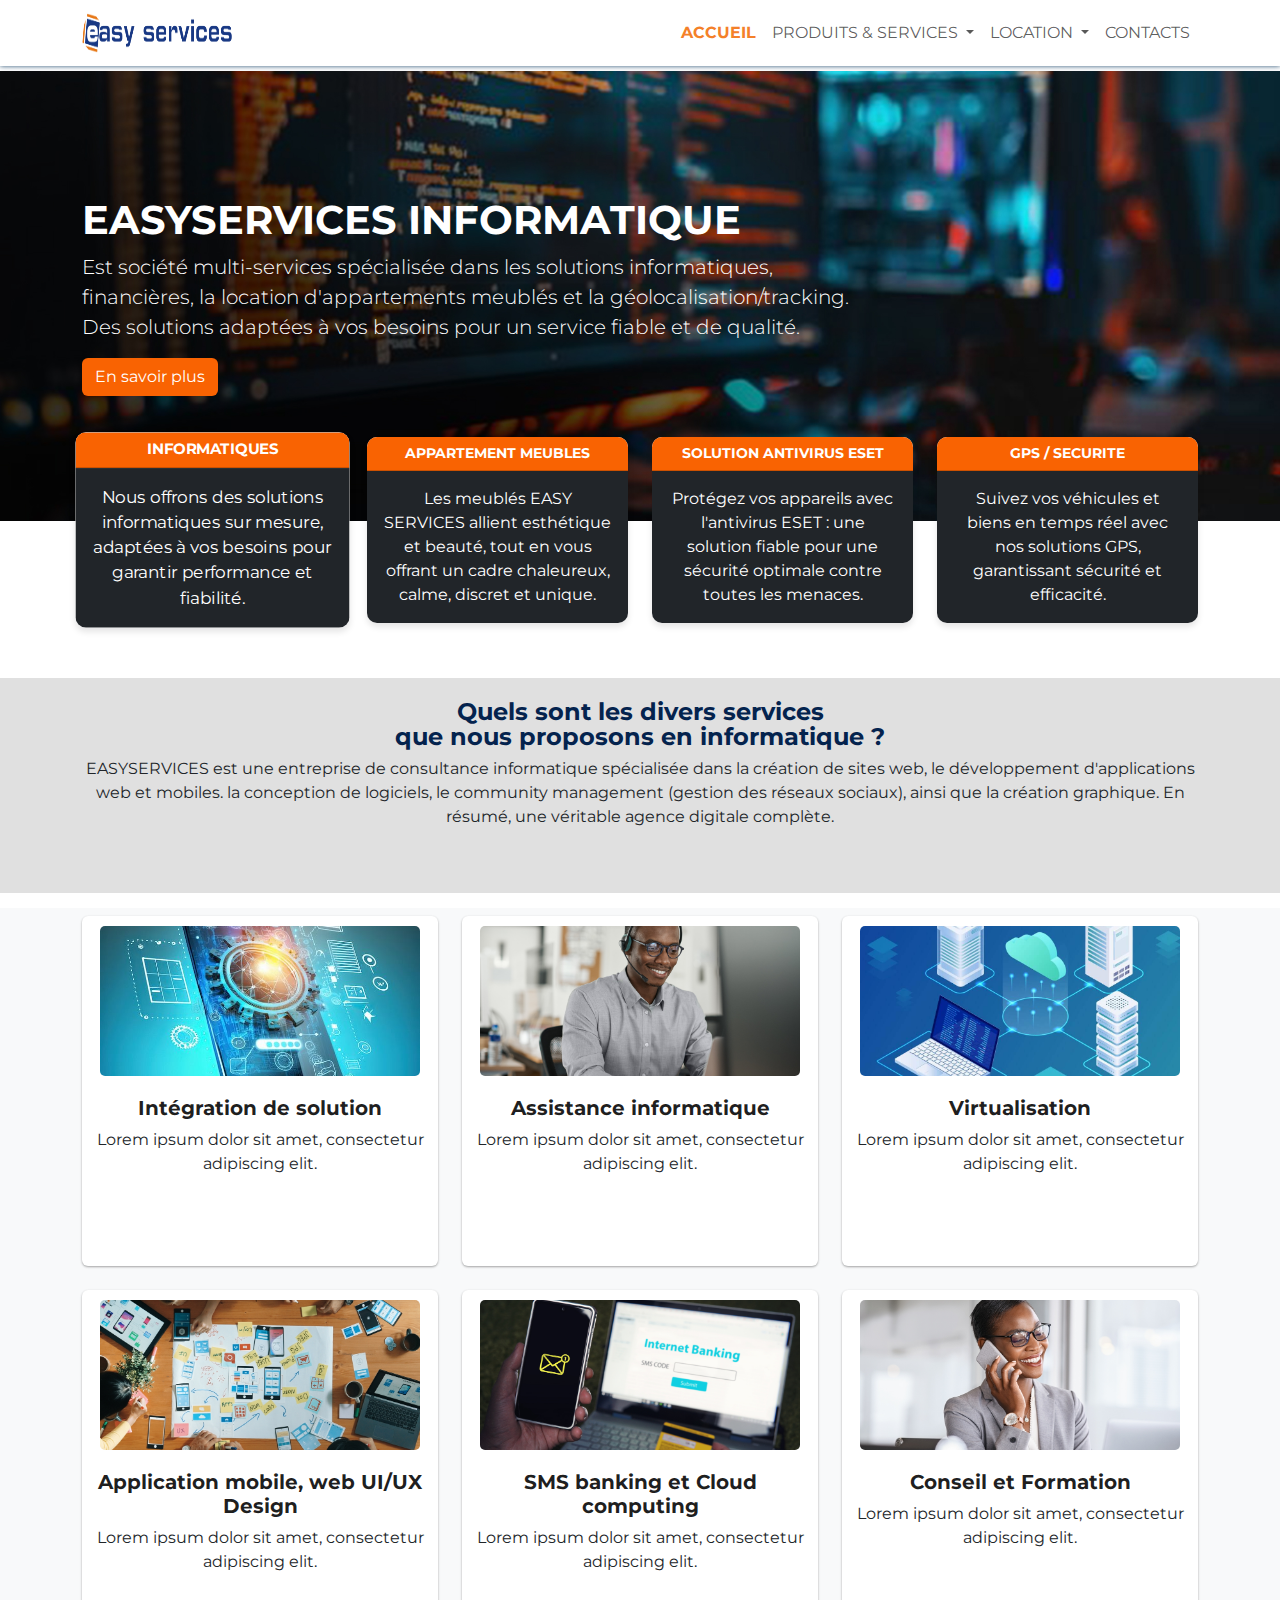
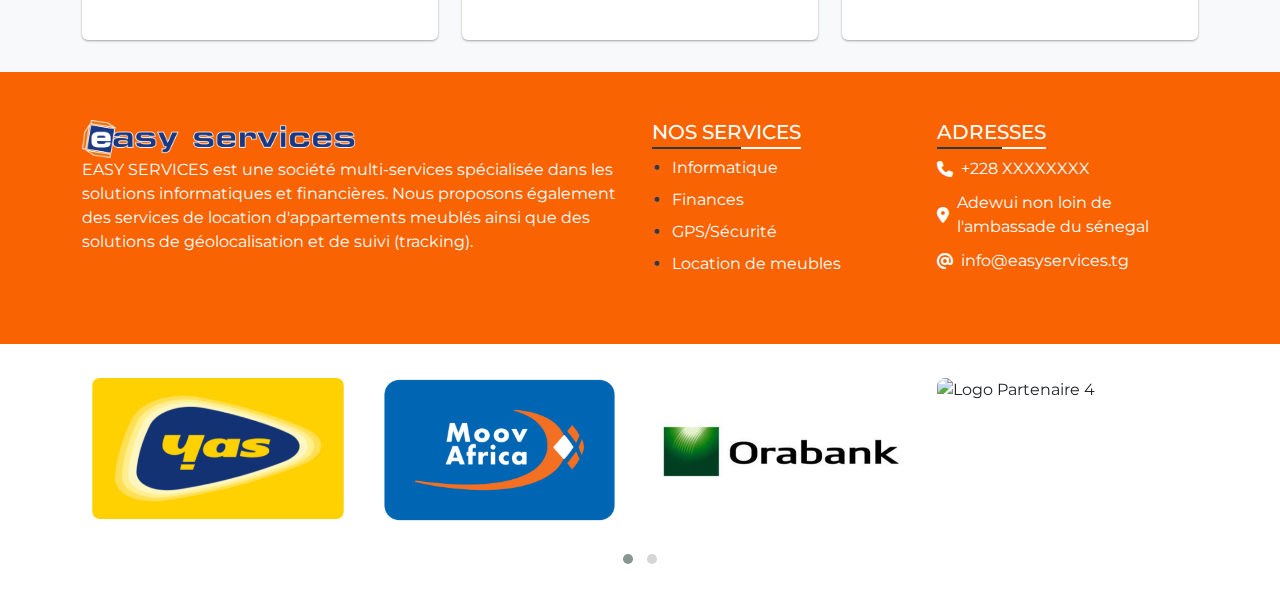
==== index.html @ 4a1ffb56 "Update patnership brand" ====
<!DOCTYPE html>
<html lang="en">

<head>
    <meta charset="UTF-8">
    <meta name="viewport" content="width=device-width, initial-scale=1.0">
    <meta name="description"
        content="EASY SERVICES, société multi-services spécialisée dans les solutions informatiques, financières, la location d'appartements meublés et la géolocalisation/tracking. Des solutions adaptées à vos besoins pour un service fiable et de qualité.">
    <title>Easy services</title>
    <!-- Inclure Bootstrap CSS -->
    <link href="https://cdn.jsdelivr.net/npm/bootstrap@5.3.0/dist/css/bootstrap.min.css" rel="stylesheet">
    <link href="https://fonts.googleapis.com/css2?family=Montserrat:wght@400;700&display=swap" rel="stylesheet">
    <link rel="stylesheet" href="https://cdnjs.cloudflare.com/ajax/libs/font-awesome/6.7.2/css/all.min.css"
        integrity="sha512-Evv84Mr4kqVGRNSgIGL/F/aIDqQb7xQ2vcrdIwxfjThSH8CSR7PBEakCr51Ck+w+/U6swU2Im1vVX0SVk9ABhg=="
        crossorigin="anonymous" referrerpolicy="no-referrer" />
    <link rel="stylesheet" href="https://cdnjs.cloudflare.com/ajax/libs/OwlCarousel2/2.3.4/assets/owl.carousel.min.css">
    <link rel="stylesheet"
        href="https://cdnjs.cloudflare.com/ajax/libs/OwlCarousel2/2.3.4/assets/owl.theme.default.min.css">
    <link rel="stylesheet" href="style.css">
    <link rel="icon" href="images/favicon.ico" sizes="32x32">
</head>

<body>
    <!-- Barre de navigation -->
    <nav class="navbar navbar-expand-lg bg-white ">
        <div class="container">
            <!-- Logo -->
            <a class="navbar-brand" href="index.html">
                <img src="images/logo.png" alt="Easy Services Logo" width="150" height="40">
            </a>

            <!-- Bouton hamburger pour écrans réduits -->
            <button class="navbar-toggler" type="button" data-bs-toggle="collapse" data-bs-target="#navbarNav"
                aria-controls="navbarNav" aria-expanded="false" aria-label="Toggle navigation">
                <span class="navbar-toggler-icon"></span>
            </button>

            <!-- Contenu du menu -->
            <div class="collapse navbar-collapse justify-content-end" id="navbarNav">
                <ul class="navbar-nav">
                    <li class="nav-item">
                        <a class="nav-link active fw-bold" href="index.html">ACCUEIL</a>
                    </li>
                    <li class="nav-item dropdown">
                        <a class="nav-link dropdown-toggle" href="#" id="produitsDropdown" role="button"
                            data-bs-toggle="dropdown" aria-expanded="false">
                            PRODUITS & SERVICES
                        </a>
                        <ul class="dropdown-menu custom-bg" aria-labelledby="produitsDropdown">
                            <li><a class="dropdown-item" href="integration.html">Integration de solution</a></li>
                            <li><a class="dropdown-item" href="assistance.html">Assistance informatique</a></li>
                            <li><a class="dropdown-item" href="virtualisation.html">Virtualisation</a></li>
                            <li><a class="dropdown-item" href="ui.html">Application mobile, web</a></li>
                            <li><a class="dropdown-item " href="sms.html">SMS banking et Cloud</a></li>
                            <li><a class="dropdown-item  " href="tracking.html">Géolocalisation/tracking</a></li>
                            <li><a class="dropdown-item" href="conseil.html">Conseil et formation</a></li>
                        </ul>
                    </li>
                    <li class="nav-item dropdown">
                        <a class="nav-link dropdown-toggle" href="#" id="produitsDropdown" role="button"
                            data-bs-toggle="dropdown" aria-expanded="false">
                           LOCATION
                        </a>
                        <ul class="dropdown-menu custom-bg" aria-labelledby="produitsDropdown">
                            <li><a class="dropdown-item" href="appartement.html">Appartements meublés</a></li>
                            <li><a class="dropdown-item " href="assistance.html">Voitures</a></li> 
                        </ul>
                    </li>
                    <li class="nav-item">
                        <a class="nav-link" href="contact.html">CONTACTS</a>
                    </li>
                </ul>
            </div>
        </div>
    </nav>


    <!-- En-tête principal -->
    <header class="py-5" style="background: url('background.jpg') center/cover;">
        <div class="container text-white">
            <h1 class="fw-bold" style="text-transform: uppercase;">easyservices informatique</h1>
            <p class="lead">Est société multi-services spécialisée dans les solutions informatiques, <br>financières, la
                location d'appartements meublés et la géolocalisation/tracking. <br> Des solutions adaptées à vos
                besoins pour un service fiable et de qualité.</p>
            <a href="#" class="btn text-white know-more">En savoir plus</a>
        </div>
    </header>
    <!-- Section Services -->
    <section class="container py-3 section-services">
        <div class="row text-center">
            <!-- Carte 1 -->
            <div class="col-md-3 mb-4">
                <div class="card border-0 service-box ser-1">
                    <div class="card-header service-title text-center">
                        <h5 class="mb-0">INFORMATIQUES</h5>
                    </div>
                    <div class="card-body bg-dark text-white">
                        <p class="card-text">Nous offrons des solutions informatiques sur mesure, adaptées à vos besoins
                            pour garantir performance et fiabilité.</p>
                    </div>
                </div>
            </div>
            <!-- Carte 2 -->
            <div class="col-md-3 mb-4">
                <div class="card border-0 service-box ser-2">
                    <div class="card-header service-title text-center">
                        <h5 class="mb-0">APPARTEMENT MEUBLES</h5>
                    </div>
                    <div class="card-body bg-dark text-white">
                        <p class="card-text">Les meublés EASY SERVICES allient esthétique et beauté, tout en vous
                            offrant un cadre chaleureux, calme, discret et unique.</p>
                    </div>
                </div>
            </div>
            <!-- Carte 3 -->
            <div class="col-md-3 mb-4">
                <div class="card border-0 service-box ser-3">
                    <div class="card-header service-title text-center">
                        <h5 class="mb-0">SOLUTION ANTIVIRUS ESET</h5>
                    </div>
                    <div class="card-body bg-dark text-white">
                        <p class="card-text">Protégez vos appareils avec l'antivirus ESET : une solution fiable pour une
                            sécurité optimale contre toutes les menaces.</p>
                    </div>
                </div>
            </div>
            <!-- Carte 4 -->
            <div class="col-md-3 mb-4">
                <div class="card border-0 service-box ser-4">
                    <div class="card-header service-title text-center">
                        <h5 class="mb-0">GPS / SECURITE</h5>
                    </div>
                    <div class="card-body bg-dark text-white">
                        <p class="card-text">Suivez vos véhicules et biens en temps réel avec nos solutions GPS,
                            garantissant sécurité et efficacité.</p>
                    </div>
                </div>
            </div>
        </div>
    </section>

    <section class="services-afford text-center">
        <div class="container">
            <h3 class="">Quels sont les divers services <br> que nous proposons en informatique ?</h3>
            <p class="mb-5">EASYSERVICES est une entreprise de consultance informatique spécialisée dans la création de
                sites web, le développement d'applications web et mobiles.
                la conception de logiciels, le community management (gestion des réseaux sociaux), ainsi que la création
                graphique. En résumé, une véritable agence digitale complète.
            </p>
        </div>
    </section>
    <!-- Section services détaillés -->
    <section class="bg-light py-2 services-detail">
        <div class="container text-center">
            <div class="row">
                <!-- Carte détaillée -->
                <div class="col-md-4 mb-4">
                    <div class="card border-0 ">
                        <img src="images/integration.jpg" class="card-img-top" alt="Intégration de solution">
                        <div class="card-body">
                            <h5 class="card-title">Intégration de solution</h5>
                            <p class="card-text">Lorem ipsum dolor sit amet, consectetur adipiscing elit.</p>
                        </div>
                    </div>
                </div>
                <!-- Autres cartes similaires -->
                <div class="col-md-4 mb-4">
                    <div class="card border-0 ">
                        <img src="images/assistance.jpg" class="card-img-top" alt="Assistance informatique">
                        <div class="card-body">
                            <h5 class="card-title">Assistance informatique</h5>
                            <p class="card-text">Lorem ipsum dolor sit amet, consectetur adipiscing elit.</p>
                        </div>
                    </div>
                </div>
                <div class="col-md-4 mb-4">
                    <div class="card border-0 ">
                        <img src="images/virtualisation.jpg" class="card-img-top" alt="Virtualisation">
                        <div class="card-body">
                            <h5 class="card-title">Virtualisation</h5>
                            <p class="card-text">Lorem ipsum dolor sit amet, consectetur adipiscing elit.</p>
                        </div>
                    </div>
                </div>
                <div class="col-md-4 mb-4">
                    <div class="card border-0 ">
                        <img src="images/ux.jpg" class="card-img-top" alt="Application mobile">
                        <div class="card-body">
                            <h5 class="card-title">Application mobile, web
                                UI/UX Design
                            </h5>
                            <p class="card-text">Lorem ipsum dolor sit amet, consectetur adipiscing elit.</p>
                        </div>
                    </div>

                </div>
                <div class="col-md-4 mb-4">
                    <div class="card border-0 ">
                        <img src="images/banking.jpg" class="card-img-top" alt="SMS banking et Cloud computing">
                        <div class="card-body">
                            <h5 class="card-title">SMS banking et Cloud computing </h5>
                            <p class="card-text">Lorem ipsum dolor sit amet, consectetur adipiscing elit.</p>
                        </div>
                    </div>

                </div>
                <div class="col-md-4 mb-4">
                    <div class="card border-0 ">
                        <a href="conseil.html"><img src="images/formation.jpg" class="card-img-top"
                                alt="Conseil et Formation"></a>
                        <div class="card-body">
                            <h5 class="card-title">Conseil et Formation</h5>
                            <p class="card-text">Lorem ipsum dolor sit amet, consectetur adipiscing elit.</p>
                        </div>
                    </div>

                </div>
            </div>
        </div>
    </section>

    <!-- Section Footer -->
    <footer class="section-trade-color py-5">
        <div class="container">
            <div class="row">
                <div class="col-md-6">
                    <span style="width:20px;"><img src="images/logo.png" alt="" style="width:50%;"></span>
                    <p>EASY SERVICES est une société multi-services spécialisée dans les solutions informatiques et
                        financières. Nous proposons également des services de location d'appartements meublés ainsi que
                        des solutions de géolocalisation et de suivi (tracking).</p>
                </div>
                <div class="col-md-3">
                    <h5>NOS SERVICES</h5>
                    <ul class="list-unstyled">
                        <li>Informatique</li>
                        <li>Finances</li>
                        <li>GPS/Sécurité</li>
                        <li>Location de meubles</li>
                    </ul>
                </div>
                <div class="col-md-3">
                    <h5>ADRESSES</h5>
                    <ul class="list-unstyled-address" style="list-style-type: none;">
                        <li><i class="fa-solid fa-phone"></i> +228 XXXXXXXX</li>
                        <li> <i class="fa-solid fa-location-dot"></i> Adewui non loin de l'ambassade du sénegal</li>
                        <li><i class="fa-solid fa-at"></i> info@easyservices.tg</li>
                    </ul>
                </div>
            </div>
        </div>
    </footer>

    <!-- Logos Partenaires -->
    <section class="py-4 bg-white">
        <div class="container">
            <div class="owl-carousel owl-theme">
                <div class="item">
                    <img src="images/logo-partenaires/yas.png" alt="moov africa">
                </div>
                <div class="item">
                    <img src="images/logo-partenaires/moov.png" alt="yas">
                </div>
                <div class="item">
                    <img src="images/logo-partenaires/orabank.png" alt="orabank">
                </div>
                <div class="item">
                    <img src="logo4.png" alt="Logo Partenaire 4">
                </div>
                <div class="item">
                    <img src="logo5.png" alt="Logo Partenaire 5">
                </div>
                <div class="item">
                    <img src="logo6.png" alt="Logo Partenaire 6">
                </div>
            </div>
        </div>
    </section>

    <!-- Bootstrap JS -->
    <script src="https://cdn.jsdelivr.net/npm/bootstrap@5.3.0/dist/js/bootstrap.bundle.min.js"></script>
    <script src="https://ajax.googleapis.com/ajax/libs/jquery/3.5.1/jquery.min.js"></script>
    <!-- Owl Carousel JS -->
    <script src="https://cdnjs.cloudflare.com/ajax/libs/OwlCarousel2/2.3.4/owl.carousel.min.js"></script>
    <script src="owl.js"></script>
    <script>
        document.addEventListener('DOMContentLoaded', () => {
            const serviceBoxes = document.querySelectorAll('.service-box');
            let activeIndex = 0;

            function highlightNextCard() {
                // Retirer la classe active de tous les éléments
                serviceBoxes.forEach((box) => box.classList.remove('active'));

                // Ajouter la classe active au prochain élément
                serviceBoxes[activeIndex].classList.add('active');

                // Passer à l'élément suivant (avec boucle)
                activeIndex = (activeIndex + 1) % serviceBoxes.length;

                // Relancer après un délai
                setTimeout(highlightNextCard, 2000); // 2 secondes par élément
            }

            // Lancer la boucle
            highlightNextCard();
        });


    </script>
</body>

</html>
---- style.css ----
:root {
    --bg-color: #f96302 !important;
    --bg-light: #dddddde8;
    --text-color: #fff;
    --trade-text-color: #1A9ED9;
    --trade-text-darkcolor: #074866;
    --black-text-color: #000000e0;
    --darkblue-text-color: rgb(4, 35, 78);
    --trade-second-color: #F48029 !important;
    --secondary-color: #6c757d;
    --gray-color: #04325ada;

}

/* f96302 1A9ED9 */

body {
    font-family: 'Montserrat', sans-serif;
    margin: 0;
    padding: 0;
}

nav {
    box-shadow: 0 0 5px var(--gray-color);
    margin-bottom: 5px;
}

.navbar-nav .nav-link.active {
    color: var(--trade-second-color);
    font-weight: bold;
    font-size: 1em;
}

.dropdown-menu.custom-bg {
    background-color: #f8f9fa;
}

.dropdown-menu.custom-bg .dropdown-item {
    color: #333;
    font-size: 1em;
}

.dropdown-menu.custom-bg .dropdown-item:hover {
    background-color: var(--trade-text-color);
    color: var(--text-color);
}

header {
    min-height: 450px;
    position: relative;
    display: flex;
    align-items: center;
}

.trust-logos {
    display: flex;
    justify-content: space-between;
}

.trust-logos img {
    max-width: 100px;
}

.know-more {
    background-color: var(--bg-color);
}

.contact-label {
    color: var(--trade-text-color);
}

/* Chevauchement de la section */
.section-services {
    margin-top: -100px;
    /* Marge négative pour chevauchement */
    position: relative;
    z-index: 15;
    /* Pour s'assurer que la section est au-dessus */
}

.service-box {
    height: 186px;
}

/* Styles de base */
/* Style de base des cartes */
.service-box {
    position: relative;
    overflow: hidden;
    border-radius: 10px;
    box-shadow: 0 4px 6px rgba(0, 0, 0, 0.1);
    transition: transform 0.3s ease;
    /* Ajout d'une transition fluide */
}

/* Animation de la bordure lumineuse */
.service-box::before {
    content: '';
    position: absolute;
    top: 0;
    left: 0;
    width: 100%;
    height: 100%;
    border-radius: 10px;
    border: 3px solid transparent;
    /* Bordures initialement transparentes */
    box-sizing: border-box;
    z-index: 1;
    pointer-events: none;
}

/* Animation activée */
.service-box.active {
    transform: scale(1.05);
    /* Zoom léger */
}

.service-box.active::before {
    animation: light-trail 2s linear infinite;
    /* Lancement de l'animation */
}

/* Animation de la lumière qui passe le long de la bordure */
@keyframes light-trail {
    0% {
        border-color: var(--trade-text-color) transparent transparent transparent;
        /* Haut */
    }

    25% {
        border-color: transparent var(--trade-text-color) transparent transparent;
        /* Droite */
    }

    50% {
        border-color: transparent transparent var(--trade-text-color) transparent;
        /* Bas */
    }

    75% {
        border-color: transparent transparent transparent var(--trade-text-color);
        /* Gauche */
    }

    100% {
        border-color: var(--trade-text-color) transparent transparent transparent;
        /* Retour au début */
    }
}




.service-title {
    font-weight: bold;
    background-color: var(--bg-color);
    color: var(--text-color);
}

.card-header.service-title h5 {
    font-size: 0.9em;
    font-weight: bold;
}

.services-afford {
    background-color: var(--bg-light);
    padding: 1em 0;
    margin: 15px 0;
}

.services-afford .container h3 {
    line-height: 25px;
    padding-top: 5px;
    font-size: 1.5em;
    font-weight: bold;
    color: var(--darkblue-text-color);
}


.services-detail .card-img-top {
    display: block;
    margin: 10px auto;
    width: 90%;
    height: 150px;
    object-fit: cover;
    border-radius: 5px;
}

.services-detail .card {
    height: 350px;
    overflow: hidden;
    margin: 0 auto;
    box-shadow: rgba(0, 0, 0, 0.12) 0px 1px 3px, rgba(0, 0, 0, 0.24) 0px 1px 2px;
}

.services-detail .card:hover {
    box-shadow: rgba(0, 0, 0, 0.25) 0px 54px 55px, rgba(0, 0, 0, 0.12) 0px -12px 30px, rgba(0, 0, 0, 0.12) 0px 4px 6px, rgba(0, 0, 0, 0.17) 0px 12px 13px, rgba(0, 0, 0, 0.09) 0px -3px 5px;
}

/* Ajustements internes de la carte */
.services-detail .card-body {
    padding: 10px;
    text-align: center;
}

.services-detail .card-title {
    color: var(--black-text-color);
    font-weight: bold;
}

/* section-trade-color */
.section-trade-color {
    background-color: var(--bg-color);
    color: var(--text-color);
}

.section-trade-color h5 {
    display: inline-block;
    position: relative;
    color: #ffffff;
}

.section-trade-color h5::after {
    content: '';
    position: absolute;
    bottom: -5px;
    /* Décalage sous le texte */
    left: 0;
    width: 100%;
    height: 2px;
    /* Épaisseur de la ligne */
    background: linear-gradient(to right, var(--gray-color) 60%, white 40%);
}

/* footer */
footer ul.list-unstyled li {
    position: relative;
    padding-left: 20px;
    /* Espace pour la puce */
    line-height: 2;
}

footer ul.list-unstyled li::before {
    content: '•';
    /* Symbole de puce */
    position: absolute;
    left: 0;
    top: 50%;
    transform: translateY(-60%);
    color: var(--gray-color);
    /* Couleur de la puce */
    font-size: 2em;
    /* Taille de la puce */
    line-height: 1;
}


/* Styles pour la liste */
.list-unstyled-address {
    list-style: none;
    margin: 0;
    padding: 0;
}

.list-unstyled-address li {
    margin: 0;
    padding: 5px 0;
    display: flex;
    align-items: center;
}

.list-unstyled-address li i {
    margin-right: 8px;
    font-size: 1em;
}

.img-container{
    max-width: 100%;
    height: auto;
}
.img-container img{
    width: 100%;
}


.owl-carousel .item {
    padding: 10px;
    display: flex;
    justify-content: center;
    align-items: center;
}

.owl-carousel img {
    max-width: 100%;
    border-radius: 8px;
}
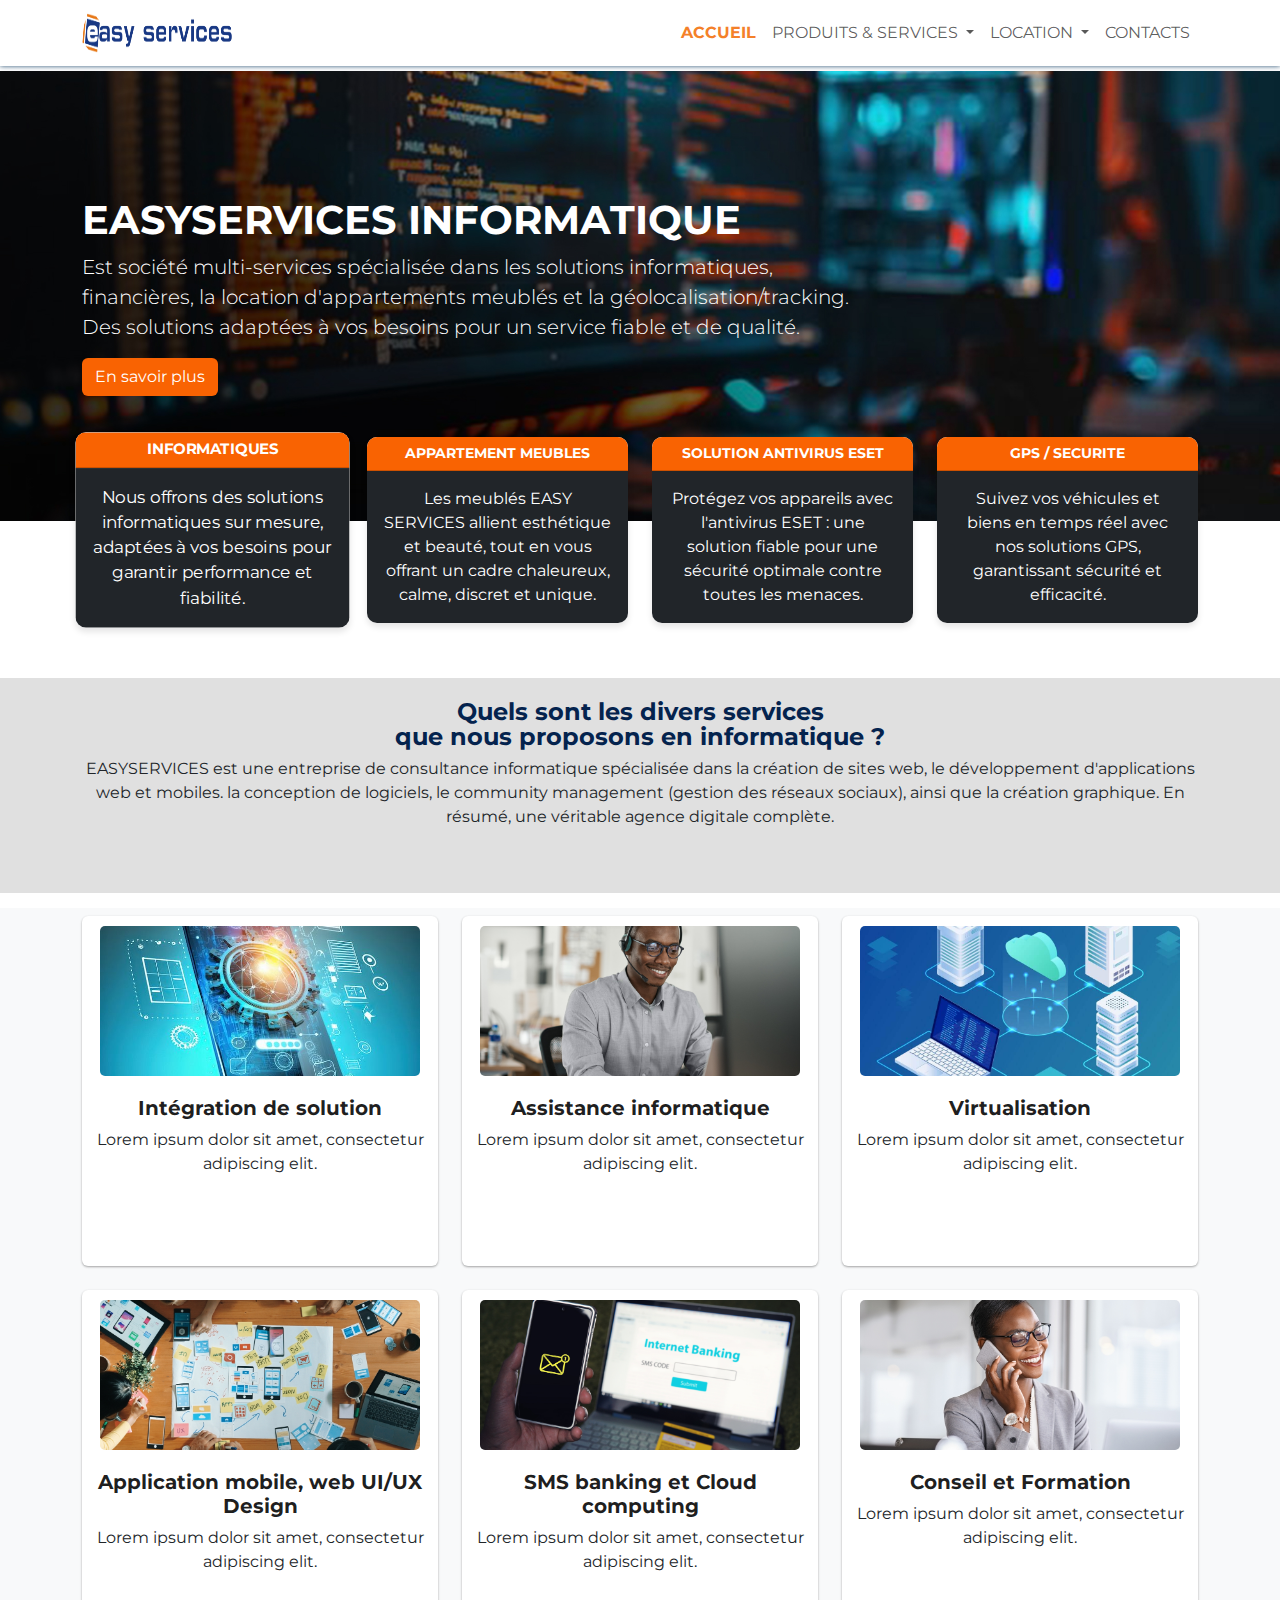
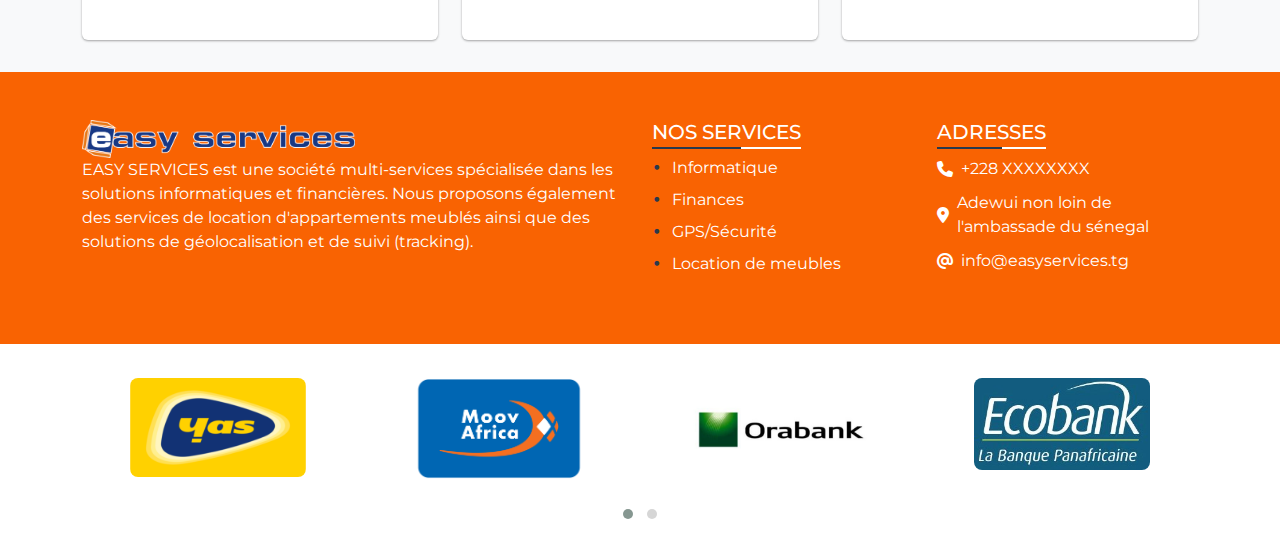
==== commit b891f30b: "Update partnership new brand" ====
--- a/index.html
+++ b/index.html
@@ -59,11 +59,11 @@
                     <li class="nav-item dropdown">
                         <a class="nav-link dropdown-toggle" href="#" id="produitsDropdown" role="button"
                             data-bs-toggle="dropdown" aria-expanded="false">
-                           LOCATION
+                            LOCATION
                         </a>
                         <ul class="dropdown-menu custom-bg" aria-labelledby="produitsDropdown">
                             <li><a class="dropdown-item" href="appartement.html">Appartements meublés</a></li>
-                            <li><a class="dropdown-item " href="assistance.html">Voitures</a></li> 
+                            <li><a class="dropdown-item " href="assistance.html">Voitures</a></li>
                         </ul>
                     </li>
                     <li class="nav-item">
@@ -264,13 +264,13 @@
                     <img src="images/logo-partenaires/orabank.png" alt="orabank">
                 </div>
                 <div class="item">
-                    <img src="logo4.png" alt="Logo Partenaire 4">
-                </div>
-                <div class="item">
-                    <img src="logo5.png" alt="Logo Partenaire 5">
-                </div>
-                <div class="item">
-                    <img src="logo6.png" alt="Logo Partenaire 6">
+                    <img src="images/logo-partenaires/ecobank.png" alt="ecobank">
+                </div>
+                <div class="item">
+                    <img src="images/logo-partenaires/xervoo.png" alt="xervoo">
+                </div>
+                <div class="item">
+                    <img src="images/logo-partenaires/orabank.png" alt="Logo Partenaire 6">
                 </div>
             </div>
         </div>
--- a/style.css
+++ b/style.css
@@ -291,6 +291,6 @@
 }
 
 .owl-carousel img {
-    max-width: 100%;
+    max-width: 70%;
     border-radius: 8px;
 }
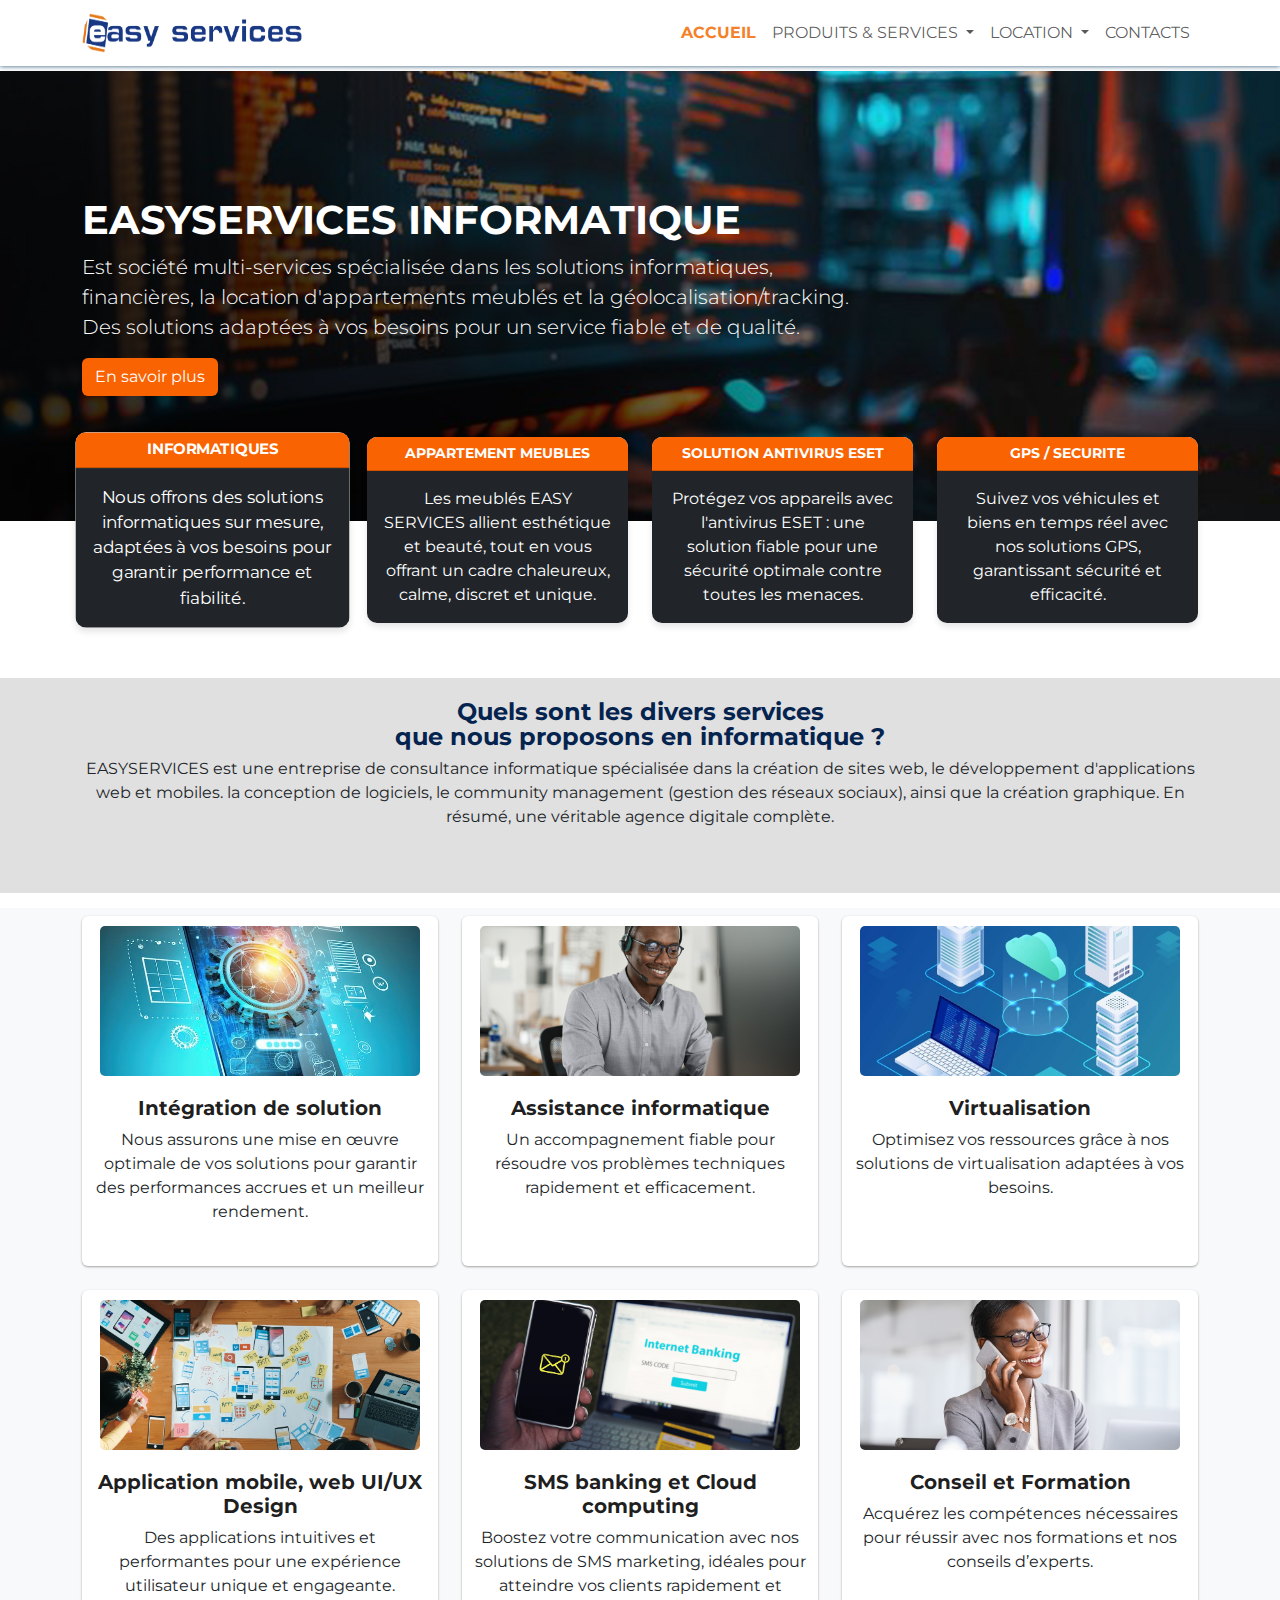
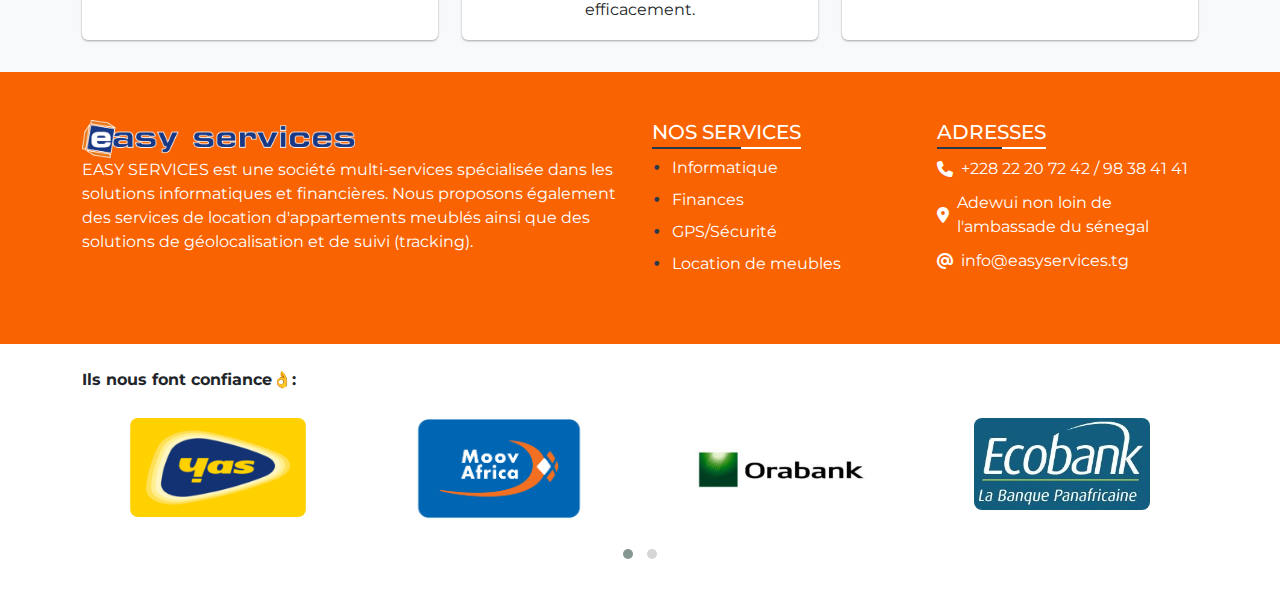
==== commit 5e80ac0e: "logo" ====
--- a/index.html
+++ b/index.html
@@ -26,7 +26,7 @@
         <div class="container">
             <!-- Logo -->
             <a class="navbar-brand" href="index.html">
-                <img src="images/logo.png" alt="Easy Services Logo" width="150" height="40">
+                <img src="images/logo.png" alt="Easy Services Logo" width="220" height="40">
             </a>
 
             <!-- Bouton hamburger pour écrans réduits -->
@@ -153,71 +153,78 @@
     <section class="bg-light py-2 services-detail">
         <div class="container text-center">
             <div class="row">
-                <!-- Carte détaillée -->
+                <!-- Carte 1 -->
                 <div class="col-md-4 mb-4">
                     <div class="card border-0 ">
                         <img src="images/integration.jpg" class="card-img-top" alt="Intégration de solution">
                         <div class="card-body">
                             <h5 class="card-title">Intégration de solution</h5>
-                            <p class="card-text">Lorem ipsum dolor sit amet, consectetur adipiscing elit.</p>
-                        </div>
-                    </div>
-                </div>
-                <!-- Autres cartes similaires -->
+                            <p class="card-text">Nous assurons une mise en œuvre optimale de vos solutions pour garantir
+                                des performances accrues et un meilleur rendement.</p>
+                        </div>
+                    </div>
+                </div>
+                <!-- Carte 2 -->
                 <div class="col-md-4 mb-4">
                     <div class="card border-0 ">
                         <img src="images/assistance.jpg" class="card-img-top" alt="Assistance informatique">
                         <div class="card-body">
                             <h5 class="card-title">Assistance informatique</h5>
-                            <p class="card-text">Lorem ipsum dolor sit amet, consectetur adipiscing elit.</p>
-                        </div>
-                    </div>
-                </div>
+                            <p class="card-text">Un accompagnement fiable pour résoudre vos problèmes techniques
+                                rapidement et efficacement.</p>
+                        </div>
+                    </div>
+                </div>
+                <!-- Carte 3 -->
                 <div class="col-md-4 mb-4">
                     <div class="card border-0 ">
                         <img src="images/virtualisation.jpg" class="card-img-top" alt="Virtualisation">
                         <div class="card-body">
                             <h5 class="card-title">Virtualisation</h5>
-                            <p class="card-text">Lorem ipsum dolor sit amet, consectetur adipiscing elit.</p>
-                        </div>
-                    </div>
-                </div>
+                            <p class="card-text">Optimisez vos ressources grâce à nos solutions de virtualisation
+                                adaptées à vos besoins.</p>
+                        </div>
+                    </div>
+                </div>
+                <!-- Carte 4 -->
                 <div class="col-md-4 mb-4">
                     <div class="card border-0 ">
                         <img src="images/ux.jpg" class="card-img-top" alt="Application mobile">
                         <div class="card-body">
-                            <h5 class="card-title">Application mobile, web
-                                UI/UX Design
-                            </h5>
-                            <p class="card-text">Lorem ipsum dolor sit amet, consectetur adipiscing elit.</p>
-                        </div>
-                    </div>
-
-                </div>
+                            <h5 class="card-title">Application mobile, web UI/UX Design</h5>
+                            <p class="card-text">Des applications intuitives et performantes pour une expérience
+                                utilisateur unique et engageante.</p>
+                        </div>
+                    </div>
+                </div>
+                <!-- Carte 5 -->
                 <div class="col-md-4 mb-4">
                     <div class="card border-0 ">
                         <img src="images/banking.jpg" class="card-img-top" alt="SMS banking et Cloud computing">
                         <div class="card-body">
-                            <h5 class="card-title">SMS banking et Cloud computing </h5>
-                            <p class="card-text">Lorem ipsum dolor sit amet, consectetur adipiscing elit.</p>
-                        </div>
-                    </div>
-
-                </div>
+                            <h5 class="card-title">SMS banking et Cloud computing</h5>
+                            <p class="card-text">Boostez votre communication avec nos solutions de SMS marketing,
+                                idéales pour atteindre vos clients rapidement et efficacement.</p>
+                        </div>
+                    </div>
+                </div>
+
+                <!-- Carte 6 -->
                 <div class="col-md-4 mb-4">
                     <div class="card border-0 ">
                         <a href="conseil.html"><img src="images/formation.jpg" class="card-img-top"
                                 alt="Conseil et Formation"></a>
                         <div class="card-body">
                             <h5 class="card-title">Conseil et Formation</h5>
-                            <p class="card-text">Lorem ipsum dolor sit amet, consectetur adipiscing elit.</p>
-                        </div>
-                    </div>
-
+                            <p class="card-text">Acquérez les compétences nécessaires pour réussir avec nos formations
+                                et nos conseils d’experts.</p>
+                        </div>
+                    </div>
                 </div>
             </div>
         </div>
     </section>
+
 
     <!-- Section Footer -->
     <footer class="section-trade-color py-5">
@@ -241,7 +248,7 @@
                 <div class="col-md-3">
                     <h5>ADRESSES</h5>
                     <ul class="list-unstyled-address" style="list-style-type: none;">
-                        <li><i class="fa-solid fa-phone"></i> +228 XXXXXXXX</li>
+                        <li><i class="fa-solid fa-phone"></i> +228 22 20 72 42 / 98 38 41 41</li>
                         <li> <i class="fa-solid fa-location-dot"></i> Adewui non loin de l'ambassade du sénegal</li>
                         <li><i class="fa-solid fa-at"></i> info@easyservices.tg</li>
                     </ul>
@@ -253,6 +260,7 @@
     <!-- Logos Partenaires -->
     <section class="py-4 bg-white">
         <div class="container">
+            <p class="fw-bold">Ils nous font confiance👌:</p>
             <div class="owl-carousel owl-theme">
                 <div class="item">
                     <img src="images/logo-partenaires/yas.png" alt="moov africa">
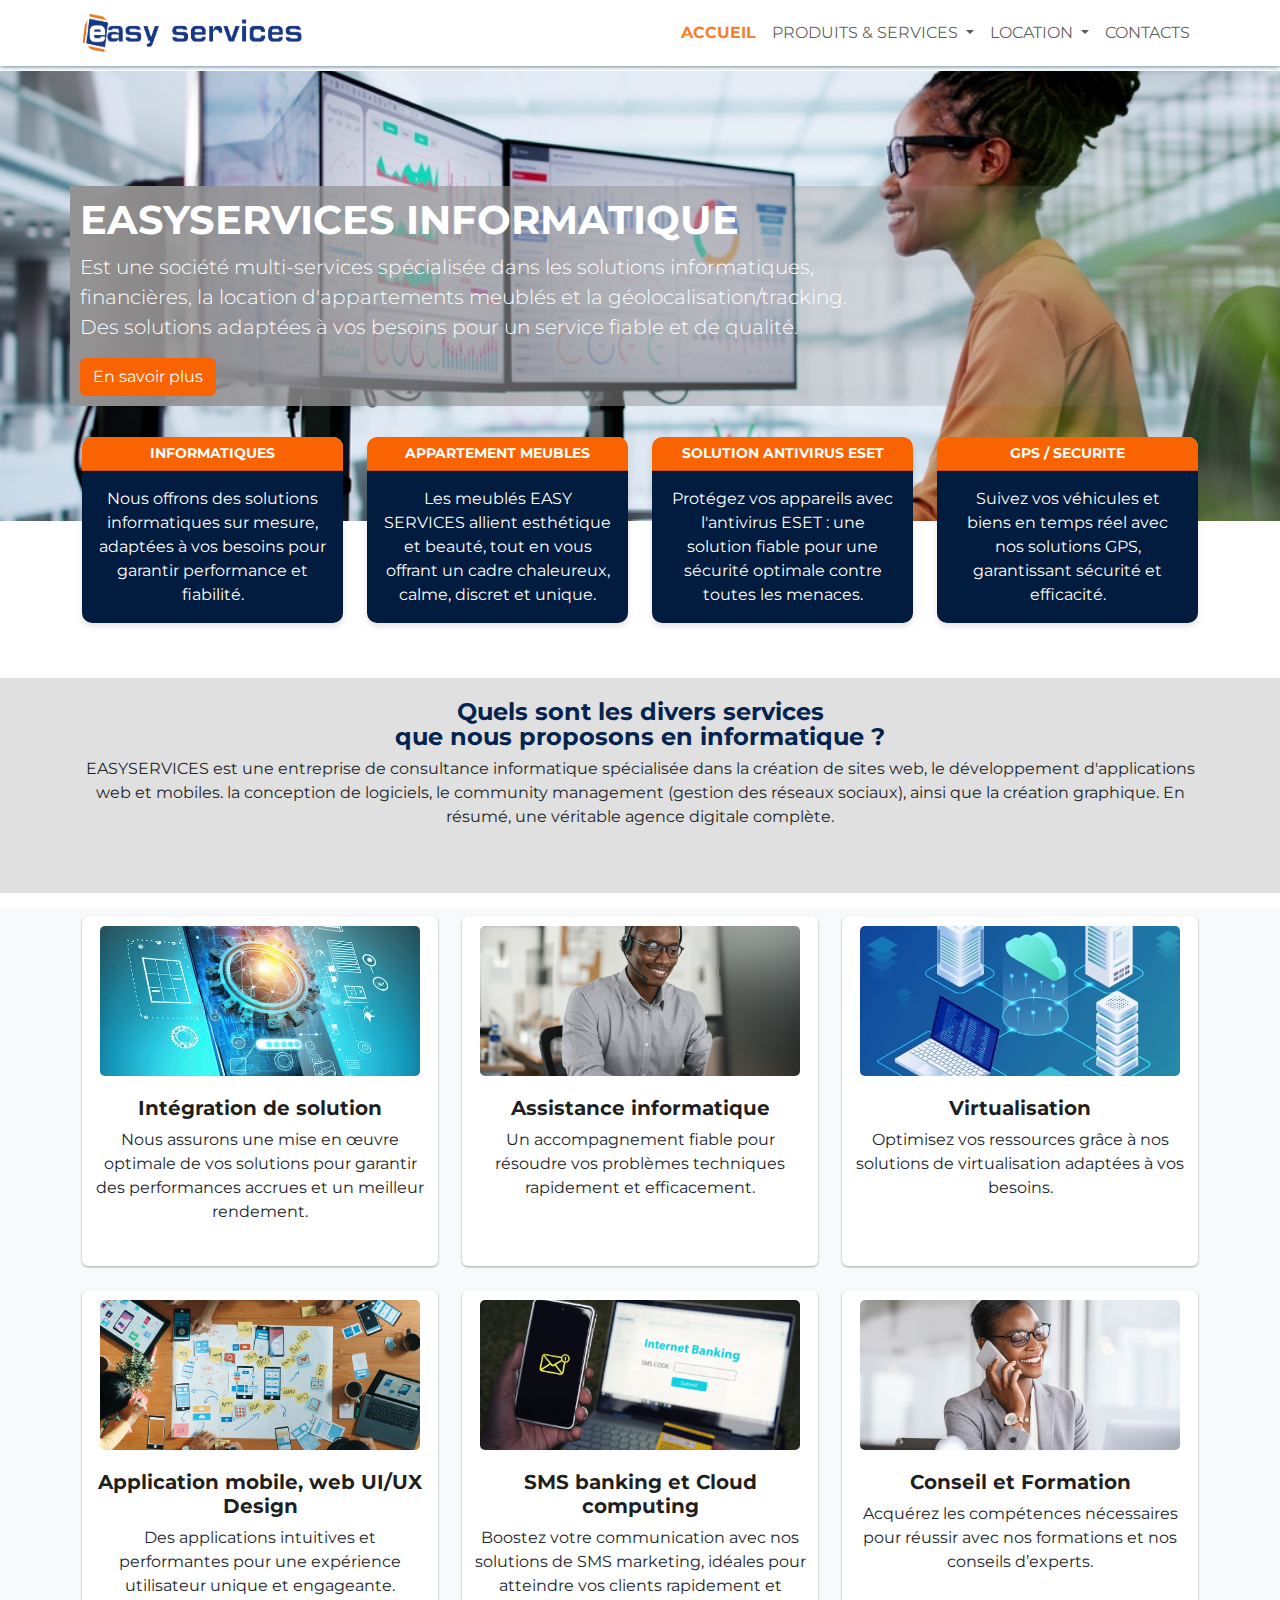
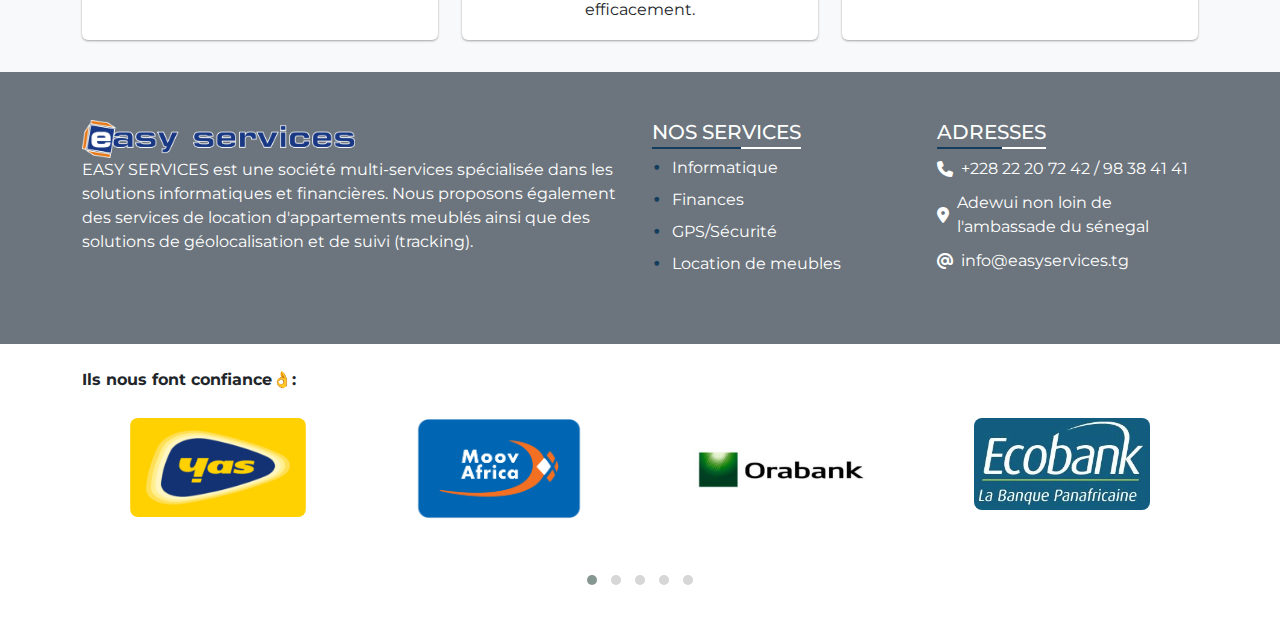
==== commit 1a74f1fa: "Update" ====
--- a/index.html
+++ b/index.html
@@ -76,10 +76,10 @@
 
 
     <!-- En-tête principal -->
-    <header class="py-5" style="background: url('background.jpg') center/cover;">
-        <div class="container text-white">
+    <header class="py-5" style="background: url('images/background.jpg') center/cover;">
+        <div class="container text-white" style="background: linear-gradient(to right, rgb(148, 146, 146), rgba(255, 255, 255, 0)); padding:10px 10px;">
             <h1 class="fw-bold" style="text-transform: uppercase;">easyservices informatique</h1>
-            <p class="lead">Est société multi-services spécialisée dans les solutions informatiques, <br>financières, la
+            <p class="lead">Est une société multi-services spécialisée dans les solutions informatiques, <br>financières, la
                 location d'appartements meublés et la géolocalisation/tracking. <br> Des solutions adaptées à vos
                 besoins pour un service fiable et de qualité.</p>
             <a href="#" class="btn text-white know-more">En savoir plus</a>
@@ -94,7 +94,7 @@
                     <div class="card-header service-title text-center">
                         <h5 class="mb-0">INFORMATIQUES</h5>
                     </div>
-                    <div class="card-body bg-dark text-white">
+                    <div class="card-body  text-white" style="">
                         <p class="card-text">Nous offrons des solutions informatiques sur mesure, adaptées à vos besoins
                             pour garantir performance et fiabilité.</p>
                     </div>
@@ -106,7 +106,7 @@
                     <div class="card-header service-title text-center">
                         <h5 class="mb-0">APPARTEMENT MEUBLES</h5>
                     </div>
-                    <div class="card-body bg-dark text-white">
+                    <div class="card-body  text-white">
                         <p class="card-text">Les meublés EASY SERVICES allient esthétique et beauté, tout en vous
                             offrant un cadre chaleureux, calme, discret et unique.</p>
                     </div>
@@ -118,7 +118,7 @@
                     <div class="card-header service-title text-center">
                         <h5 class="mb-0">SOLUTION ANTIVIRUS ESET</h5>
                     </div>
-                    <div class="card-body bg-dark text-white">
+                    <div class="card-body  text-white">
                         <p class="card-text">Protégez vos appareils avec l'antivirus ESET : une solution fiable pour une
                             sécurité optimale contre toutes les menaces.</p>
                     </div>
@@ -130,7 +130,7 @@
                     <div class="card-header service-title text-center">
                         <h5 class="mb-0">GPS / SECURITE</h5>
                     </div>
-                    <div class="card-body bg-dark text-white">
+                    <div class="card-body  text-white">
                         <p class="card-text">Suivez vos véhicules et biens en temps réel avec nos solutions GPS,
                             garantissant sécurité et efficacité.</p>
                     </div>
@@ -156,7 +156,8 @@
                 <!-- Carte 1 -->
                 <div class="col-md-4 mb-4">
                     <div class="card border-0 ">
-                        <img src="images/integration.jpg" class="card-img-top" alt="Intégration de solution">
+                
+                        <a href="integration.html"><img src="images/integration.jpg" class="card-img-top" alt="Intégration de solution"></a>
                         <div class="card-body">
                             <h5 class="card-title">Intégration de solution</h5>
                             <p class="card-text">Nous assurons une mise en œuvre optimale de vos solutions pour garantir
@@ -167,7 +168,8 @@
                 <!-- Carte 2 -->
                 <div class="col-md-4 mb-4">
                     <div class="card border-0 ">
-                        <img src="images/assistance.jpg" class="card-img-top" alt="Assistance informatique">
+                        
+                        <a href="assistance.html"><img src="images/assistance.jpg" class="card-img-top" alt="Assistance informatique"></a>
                         <div class="card-body">
                             <h5 class="card-title">Assistance informatique</h5>
                             <p class="card-text">Un accompagnement fiable pour résoudre vos problèmes techniques
@@ -178,7 +180,8 @@
                 <!-- Carte 3 -->
                 <div class="col-md-4 mb-4">
                     <div class="card border-0 ">
-                        <img src="images/virtualisation.jpg" class="card-img-top" alt="Virtualisation">
+                        <a href="virtualisation.html"><img src="images/virtualisation.jpg" class="card-img-top" alt="Virtualisation"></a>
+                        
                         <div class="card-body">
                             <h5 class="card-title">Virtualisation</h5>
                             <p class="card-text">Optimisez vos ressources grâce à nos solutions de virtualisation
@@ -189,7 +192,8 @@
                 <!-- Carte 4 -->
                 <div class="col-md-4 mb-4">
                     <div class="card border-0 ">
-                        <img src="images/ux.jpg" class="card-img-top" alt="Application mobile">
+                        <a href="ui.html"><img src="images/ux.jpg" class="card-img-top" alt="Application mobile"></a>
+                        
                         <div class="card-body">
                             <h5 class="card-title">Application mobile, web UI/UX Design</h5>
                             <p class="card-text">Des applications intuitives et performantes pour une expérience
@@ -200,7 +204,8 @@
                 <!-- Carte 5 -->
                 <div class="col-md-4 mb-4">
                     <div class="card border-0 ">
-                        <img src="images/banking.jpg" class="card-img-top" alt="SMS banking et Cloud computing">
+                        <a href="sms.html">  <img src="images/banking.jpg" class="card-img-top" alt="SMS banking et Cloud computing"></a>
+                      
                         <div class="card-body">
                             <h5 class="card-title">SMS banking et Cloud computing</h5>
                             <p class="card-text">Boostez votre communication avec nos solutions de SMS marketing,
@@ -239,10 +244,10 @@
                 <div class="col-md-3">
                     <h5>NOS SERVICES</h5>
                     <ul class="list-unstyled">
-                        <li>Informatique</li>
-                        <li>Finances</li>
-                        <li>GPS/Sécurité</li>
-                        <li>Location de meubles</li>
+                        <li><a href="assistance.html" style="text-decoration: none; color: #fff;">Informatique</a></li>
+                        <li ><a href="sms.html" style="text-decoration: none; color: #fff;">Finances</a></li>
+                        <li > <a href="tracking.html" style="text-decoration: none; color: #fff;">GPS/Sécurité</a></li>
+                        <li><a href="appartement.html" style="text-decoration: none; color: #fff;">Location de meubles</a></li>
                     </ul>
                 </div>
                 <div class="col-md-3">
@@ -257,32 +262,73 @@
         </div>
     </footer>
 
-    <!-- Logos Partenaires -->
-    <section class="py-4 bg-white">
-        <div class="container">
-            <p class="fw-bold">Ils nous font confiance👌:</p>
-            <div class="owl-carousel owl-theme">
-                <div class="item">
-                    <img src="images/logo-partenaires/yas.png" alt="moov africa">
-                </div>
-                <div class="item">
-                    <img src="images/logo-partenaires/moov.png" alt="yas">
-                </div>
-                <div class="item">
-                    <img src="images/logo-partenaires/orabank.png" alt="orabank">
-                </div>
-                <div class="item">
-                    <img src="images/logo-partenaires/ecobank.png" alt="ecobank">
-                </div>
-                <div class="item">
-                    <img src="images/logo-partenaires/xervoo.png" alt="xervoo">
-                </div>
-                <div class="item">
-                    <img src="images/logo-partenaires/orabank.png" alt="Logo Partenaire 6">
-                </div>
-            </div>
-        </div>
-    </section>
+   <!-- Logos Partenaires -->
+<section class="py-4 bg-white">
+    <div class="container">
+        <p class="fw-bold">Ils nous font confiance👌:</p>
+        <div class="owl-carousel owl-theme">
+            <div class="item">
+                <img src="images/logo-partenaires/yas.png" alt="moov africa">
+            </div>
+            <div class="item">
+                <img src="images/logo-partenaires/moov.png" alt="yas">
+            </div>
+            <div class="item">
+                <img src="images/logo-partenaires/orabank.png" alt="orabank">
+            </div>
+            <div class="item">
+                <img src="images/logo-partenaires/ecobank.png" alt="ecobank">
+            </div>
+    
+            <div class="item">
+                <img src="images/logo-partenaires/adec.png" alt="adec">
+            </div>
+            <div class="item">
+                <img src="images/logo-partenaires/BBOX.png" alt="Logo Partenaire 6">
+            </div>
+            <div class="item">
+                <img src="images/logo-partenaires/carrefour.jpg" alt="carrefour">
+            </div>
+            <div class="item">
+                <img src="images/logo-partenaires/caurie mf.jpg" alt="caurie mf">
+            </div>
+            <div class="item">
+                <img src="images/logo-partenaires/cergis.png" alt="cergis">
+            </div>
+            <div class="item">
+                <img src="images/logo-partenaires/credit access.png" alt="credit access">
+            </div>
+            <div class="item">
+                <img src="images/logo-partenaires/edg gabon.png" alt="edg gabon">
+            </div>
+            <div class="item">
+                <img src="images/logo-partenaires/ifod.jpg" alt="ifod">
+            </div>
+            <div class="item">
+                <img src="images/logo-partenaires/logo-siab-togo.jpg" alt="logo siab togo">
+            </div>
+            <div class="item">
+                <img src="images/logo-partenaires/microsen.jpg" alt="Logo Partenaire 6">
+            </div>
+            <div class="item">
+                <img src="images/logo-partenaires/renaprov.jpg" alt="microsen">
+            </div>
+            <div class="item">
+                <img src="images/logo-partenaires/smico.jpg" alt="simco">
+            </div>
+            <div class="item">
+                <img src="images/logo-partenaires/sunu bank.png" alt="Logo Partenaire 6">
+            </div>
+            <div class="item">
+                <img src="images/logo-partenaires/tonege.jpg" alt="tonege">
+            </div>
+            <div class="item">
+                <img src="images/logo-partenaires/tujengue pamoja.png" alt="tujengue">
+            </div>
+
+        </div>
+    </div>
+</section>
 
     <!-- Bootstrap JS -->
     <script src="https://cdn.jsdelivr.net/npm/bootstrap@5.3.0/dist/js/bootstrap.bundle.min.js"></script>
--- a/style.css
+++ b/style.css
@@ -81,7 +81,9 @@
 .service-box {
     height: 186px;
 }
-
+.service-box .card-body{
+    background-color: rgb(1, 28, 63);
+}
 /* Styles de base */
 /* Style de base des cartes */
 .service-box {
@@ -110,7 +112,11 @@
 }
 
 /* Animation activée */
-.service-box.active {
+/* .service-box.active {
+    transform: scale(1.05);
+    
+} */
+.service-box:hover {
     transform: scale(1.05);
     /* Zoom léger */
 }
@@ -121,7 +127,7 @@
 }
 
 /* Animation de la lumière qui passe le long de la bordure */
-@keyframes light-trail {
+@keyframes light-trail-1 {
     0% {
         border-color: var(--trade-text-color) transparent transparent transparent;
         /* Haut */
@@ -210,7 +216,7 @@
 
 /* section-trade-color */
 .section-trade-color {
-    background-color: var(--bg-color);
+    background-color: var(--secondary-color);
     color: var(--text-color);
 }
 
@@ -293,4 +299,5 @@
 .owl-carousel img {
     max-width: 70%;
     border-radius: 8px;
-}
+    height: auto;
+}
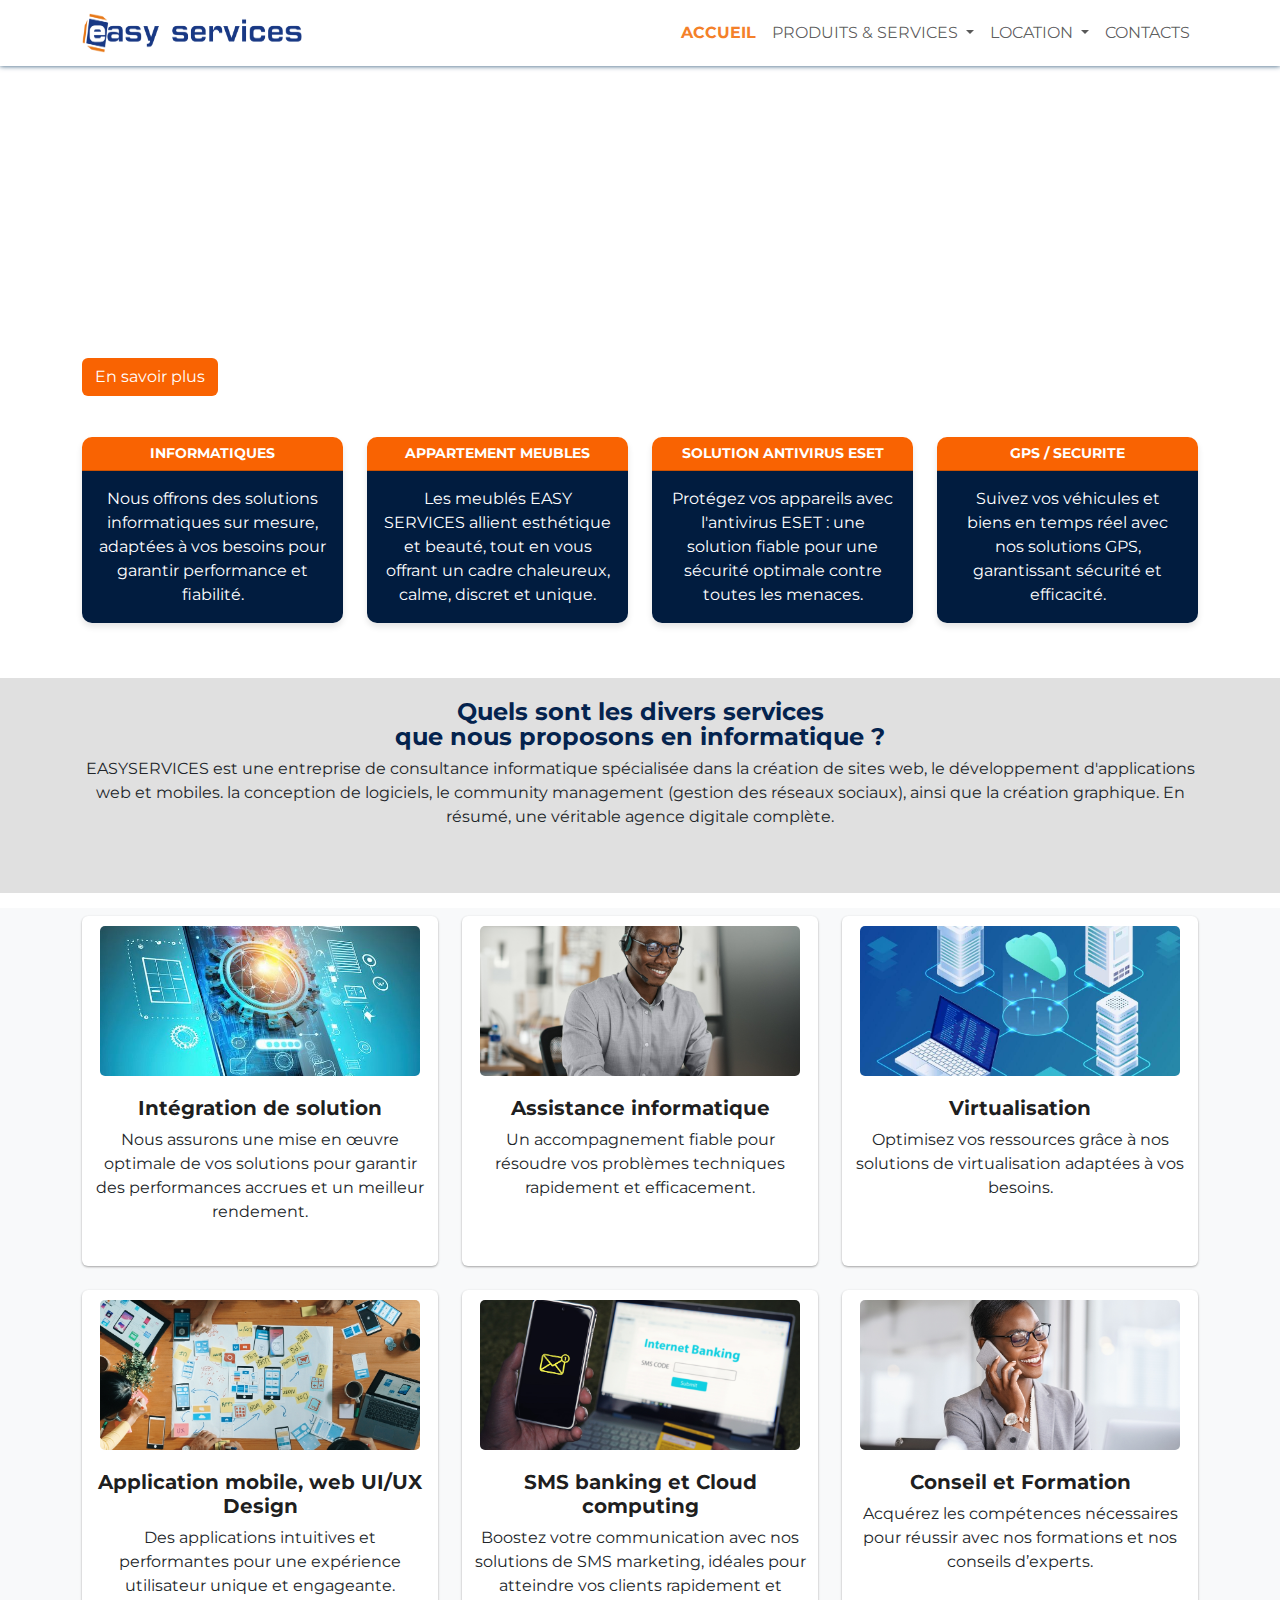
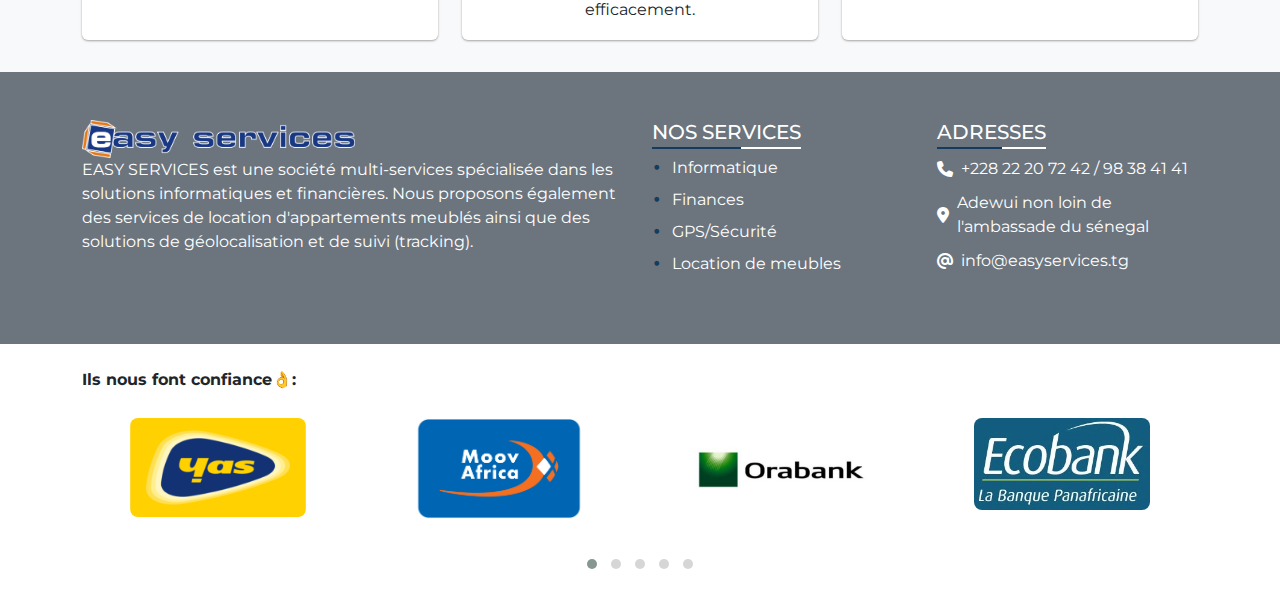
==== commit 83c7ba88: "Update" ====
--- a/index.html
+++ b/index.html
@@ -76,8 +76,8 @@
 
 
     <!-- En-tête principal -->
-    <header class="py-5" style="background: url('images/background.jpg') center/cover;">
-        <div class="container text-white" style="background: linear-gradient(to right, rgb(148, 146, 146), rgba(255, 255, 255, 0)); padding:10px 10px;">
+    <header class="py-5" style="background: url('images/background.png') center/cover;">
+        <div class="container text-white" style="">
             <h1 class="fw-bold" style="text-transform: uppercase;">easyservices informatique</h1>
             <p class="lead">Est une société multi-services spécialisée dans les solutions informatiques, <br>financières, la
                 location d'appartements meublés et la géolocalisation/tracking. <br> Des solutions adaptées à vos
@@ -290,7 +290,7 @@
                 <img src="images/logo-partenaires/carrefour.jpg" alt="carrefour">
             </div>
             <div class="item">
-                <img src="images/logo-partenaires/caurie mf.jpg" alt="caurie mf">
+                <img src="images/logo-partenaires/caurie mf.png" alt="caurie mf">
             </div>
             <div class="item">
                 <img src="images/logo-partenaires/cergis.png" alt="cergis">
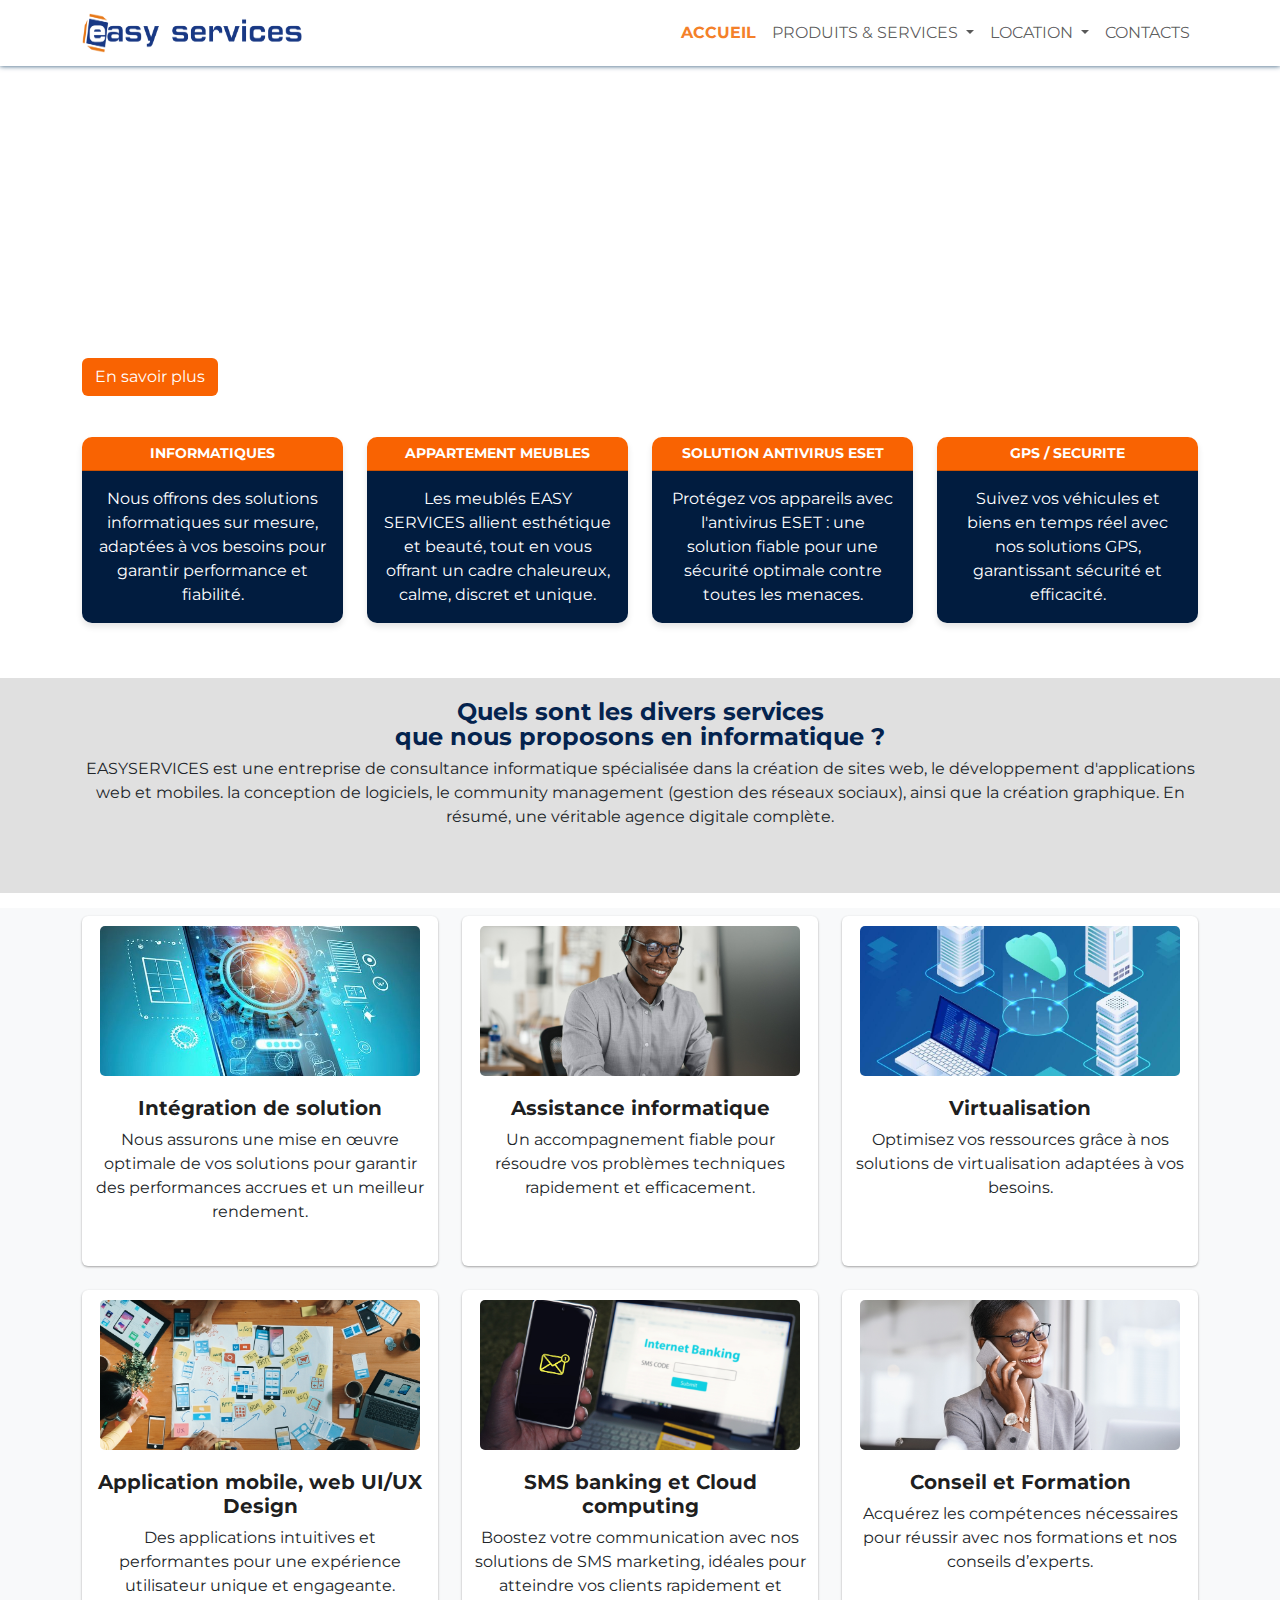
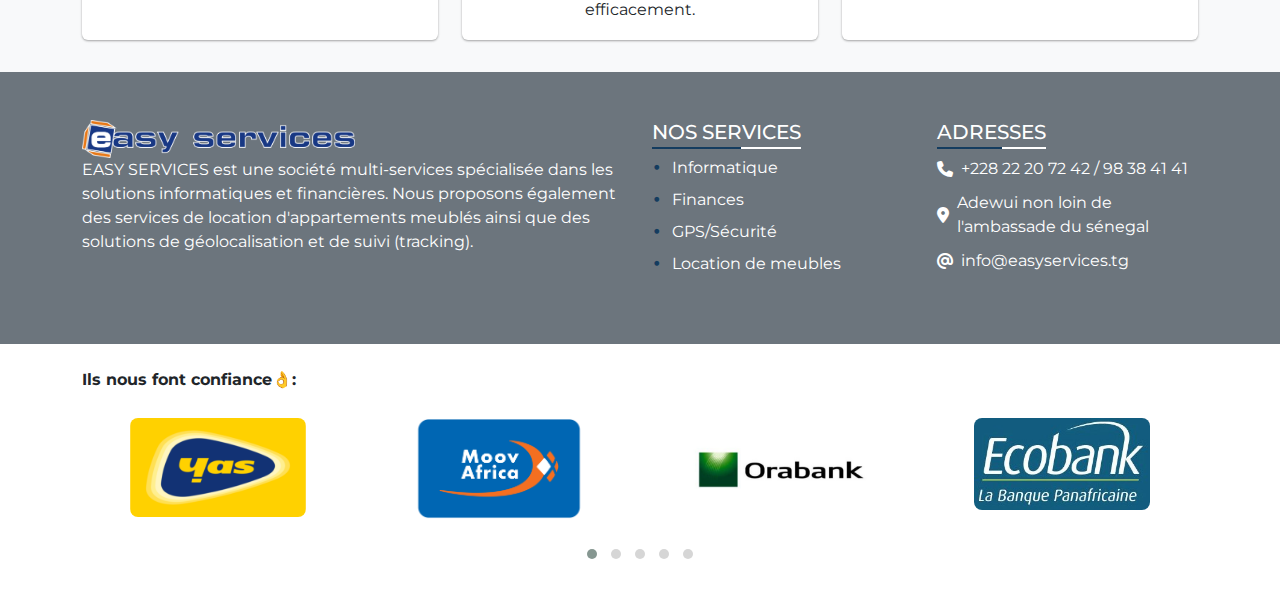
==== commit ec3fcf7f: "update" ====
--- a/index.html
+++ b/index.html
@@ -302,7 +302,7 @@
                 <img src="images/logo-partenaires/edg gabon.png" alt="edg gabon">
             </div>
             <div class="item">
-                <img src="images/logo-partenaires/ifod.jpg" alt="ifod">
+                <img src="images/logo-partenaires/ifod.jpg" alt="ifod" style="height: 100px;">
             </div>
             <div class="item">
                 <img src="images/logo-partenaires/logo-siab-togo.jpg" alt="logo siab togo">
